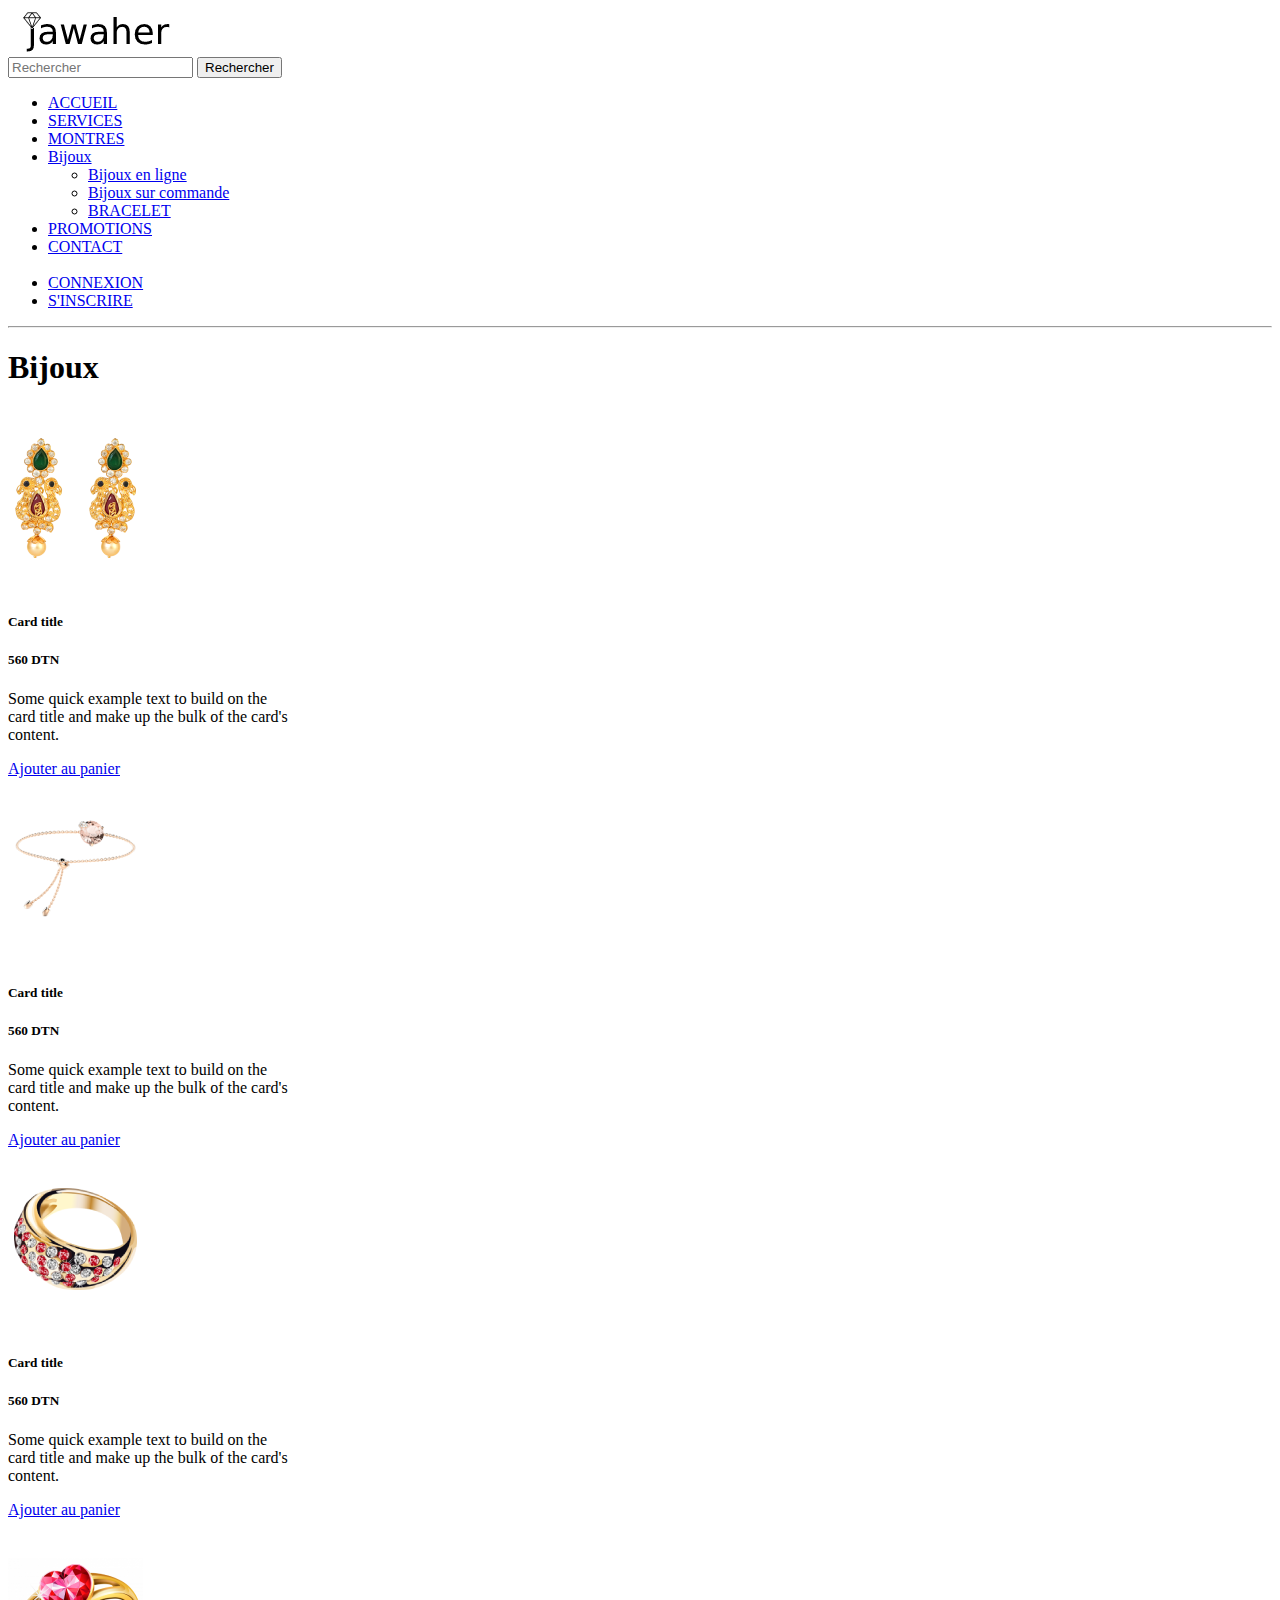
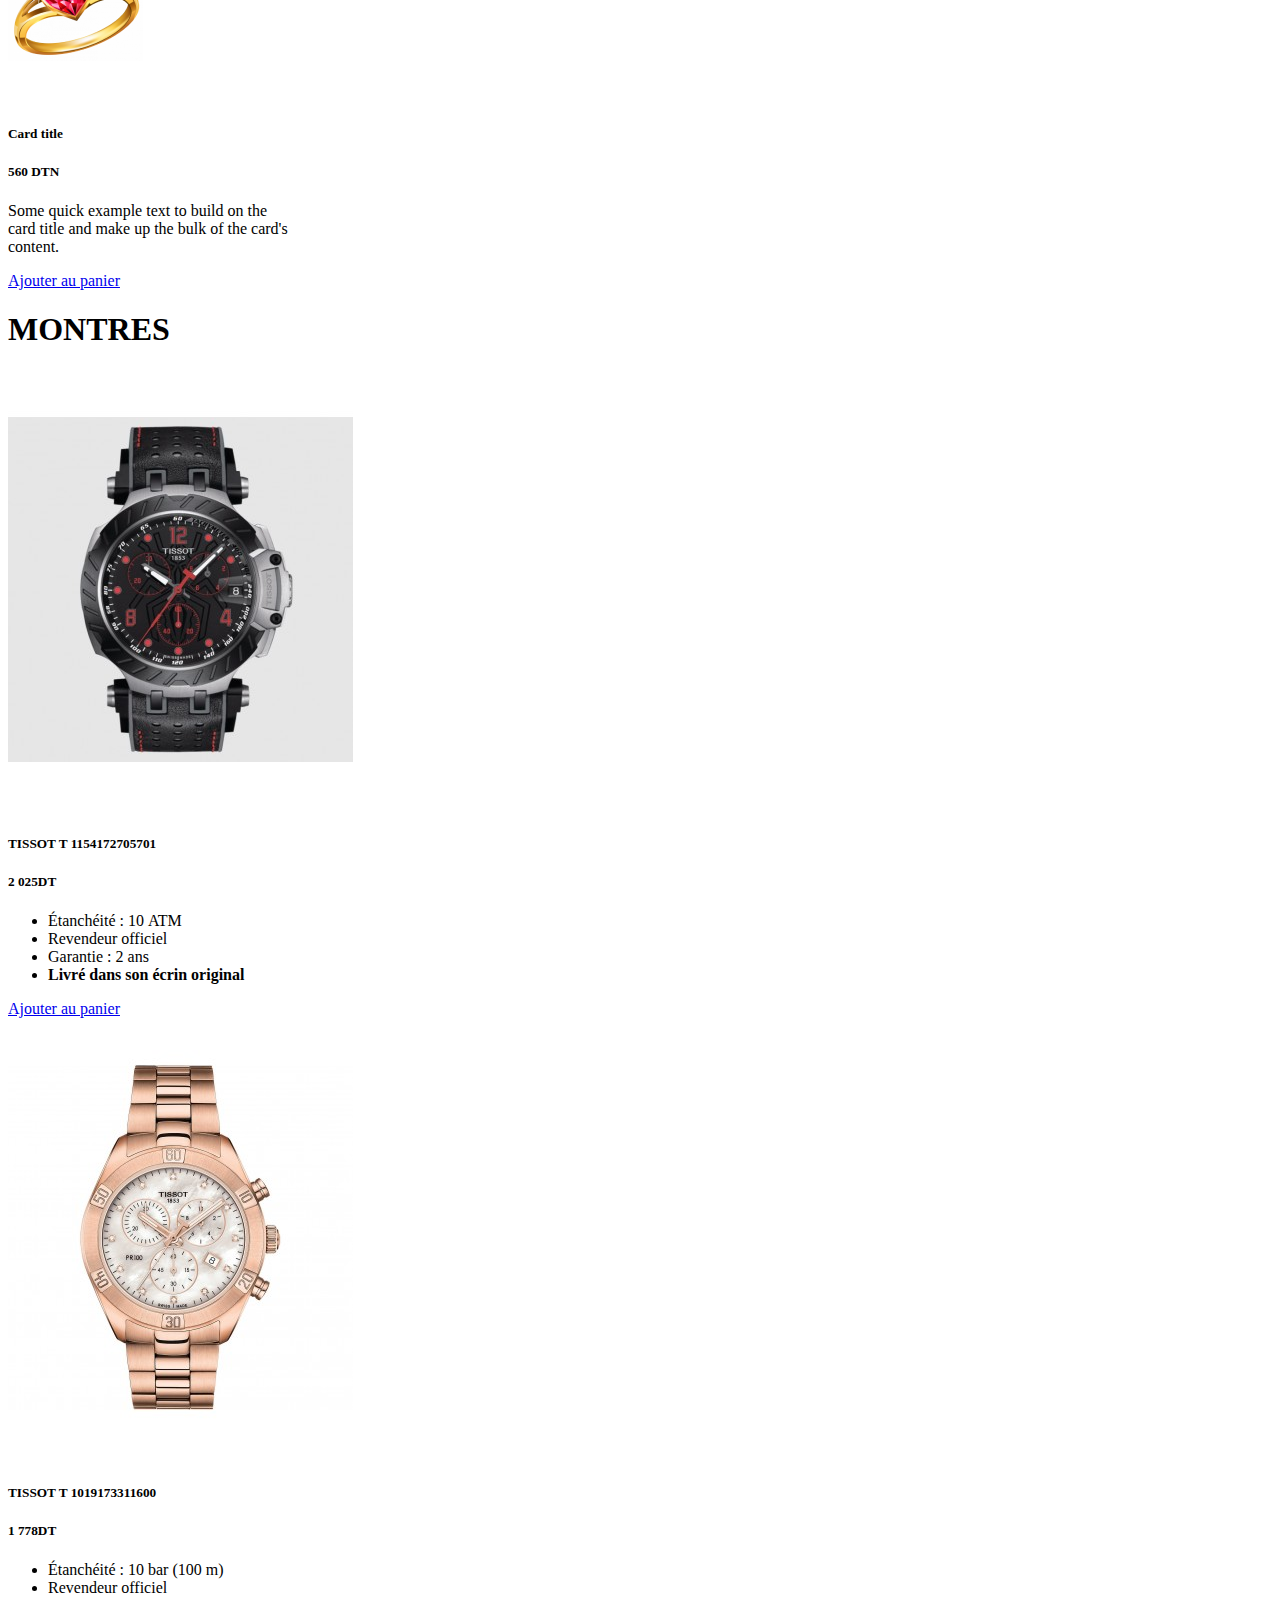
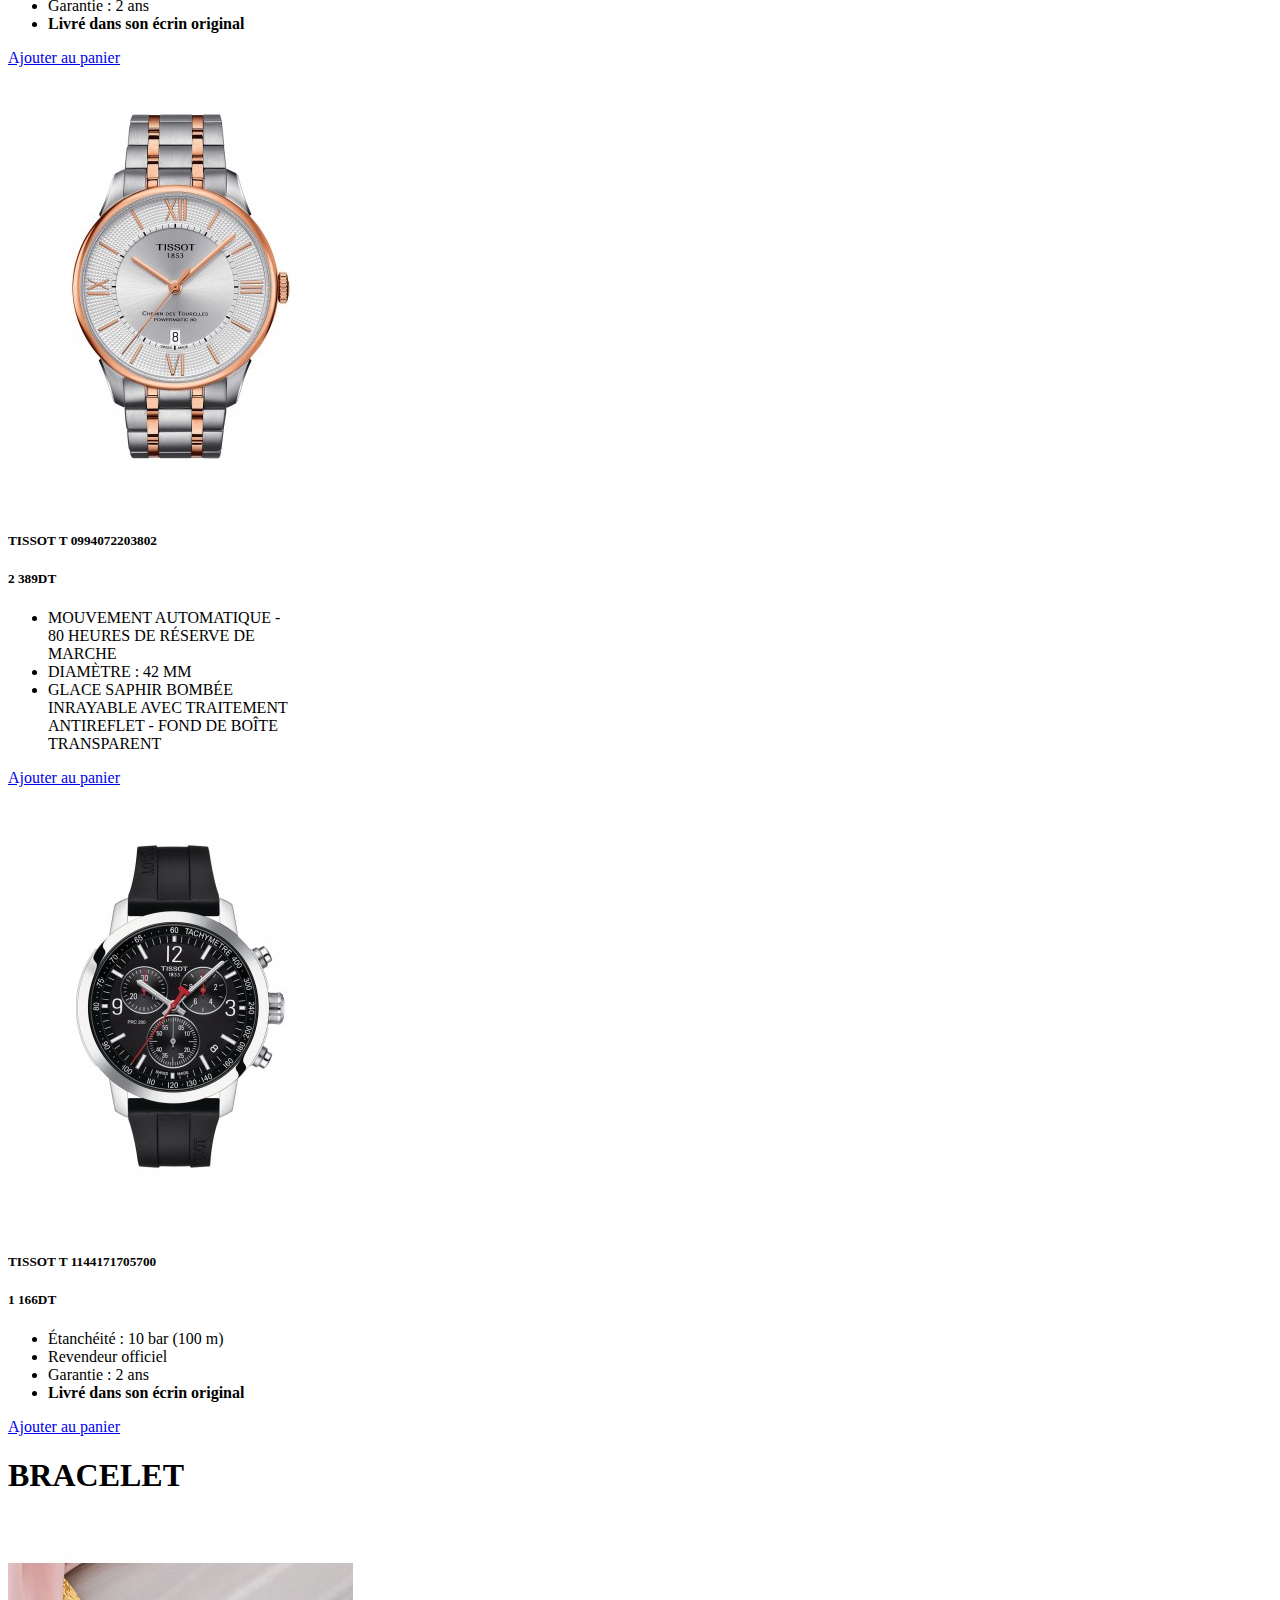
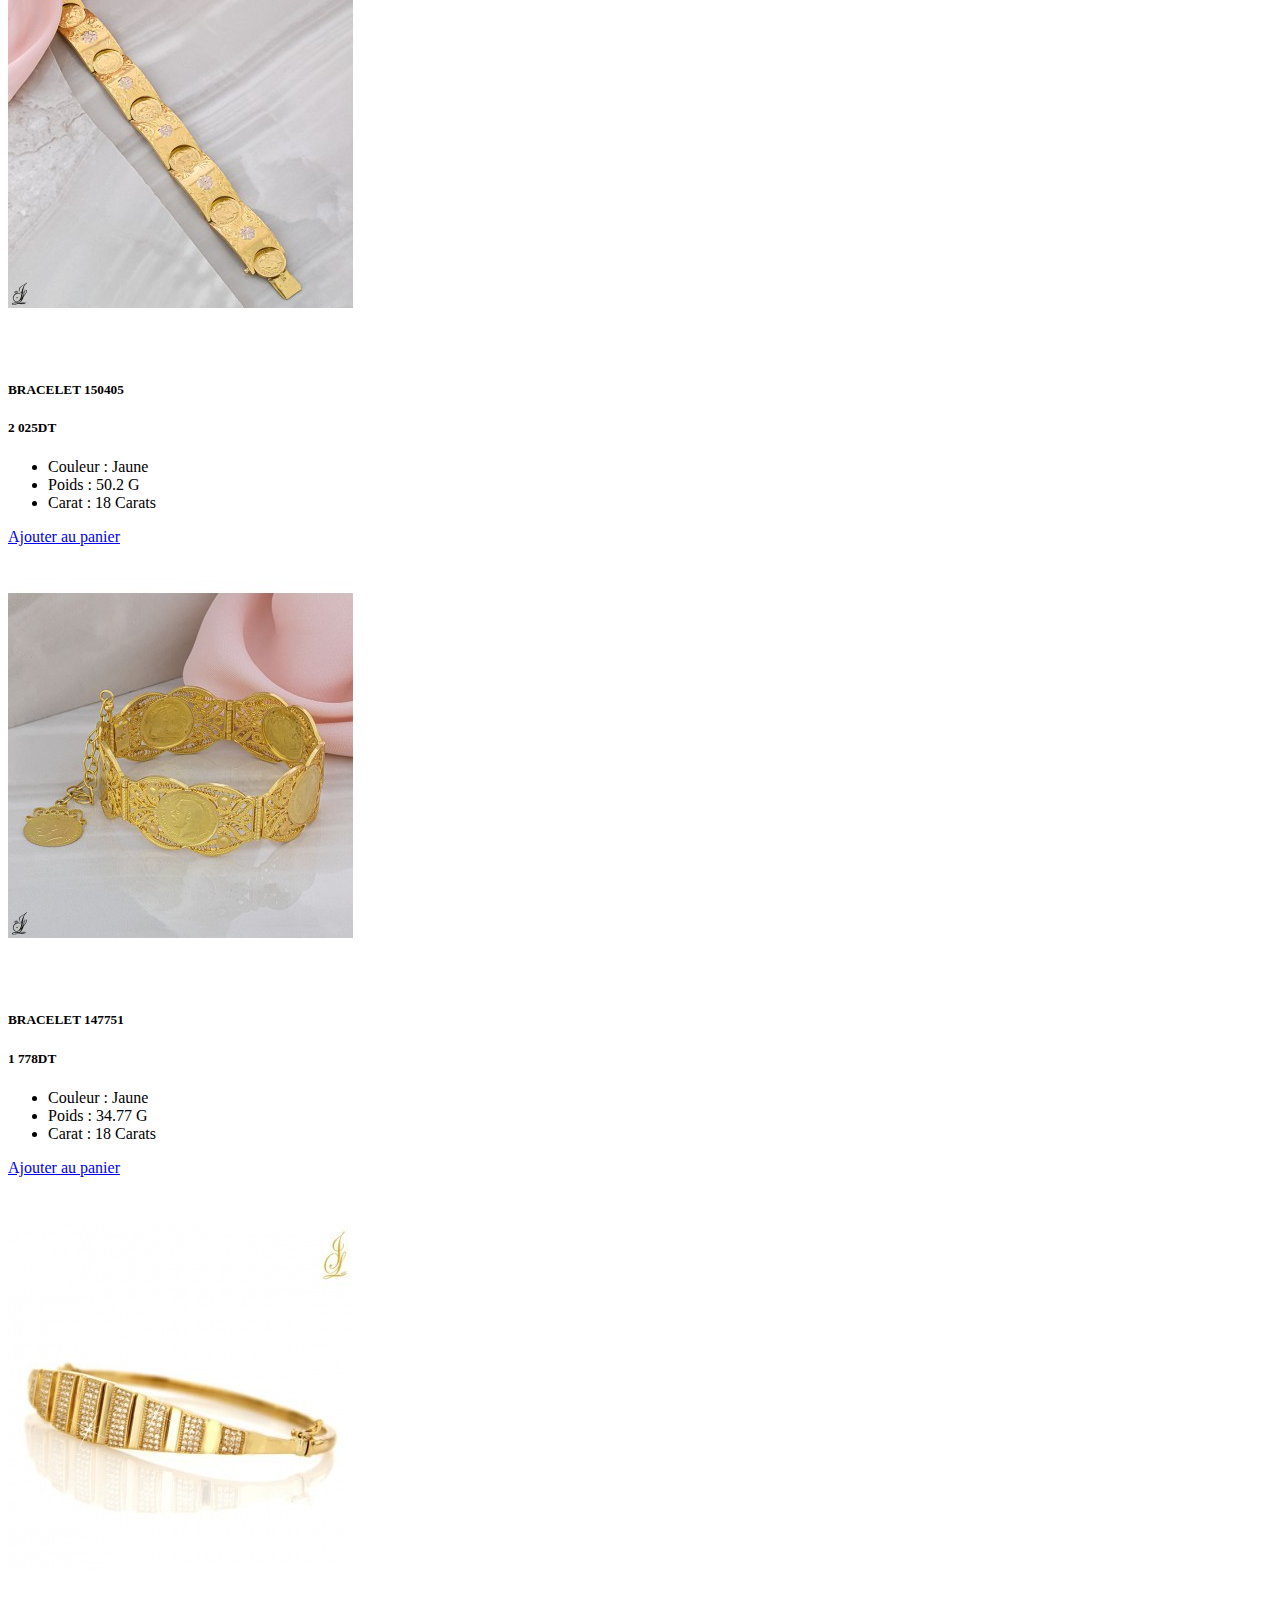
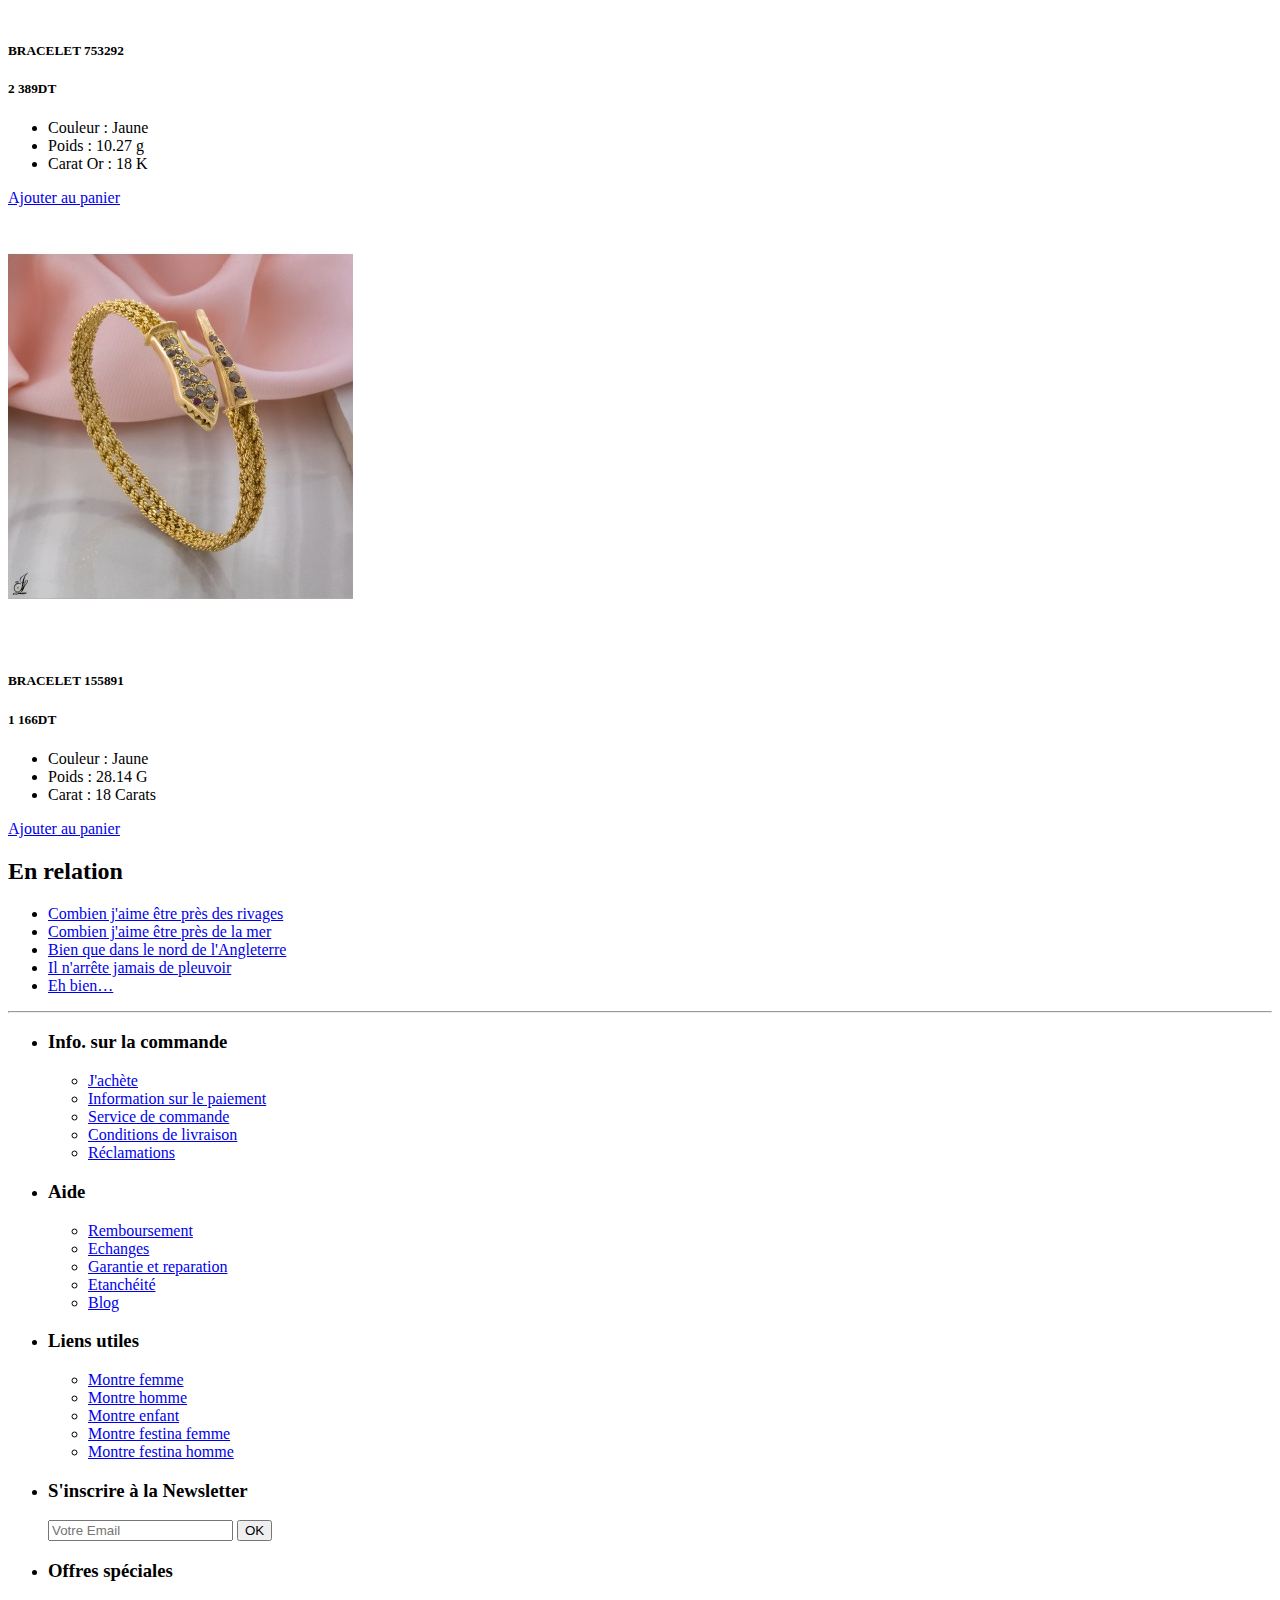
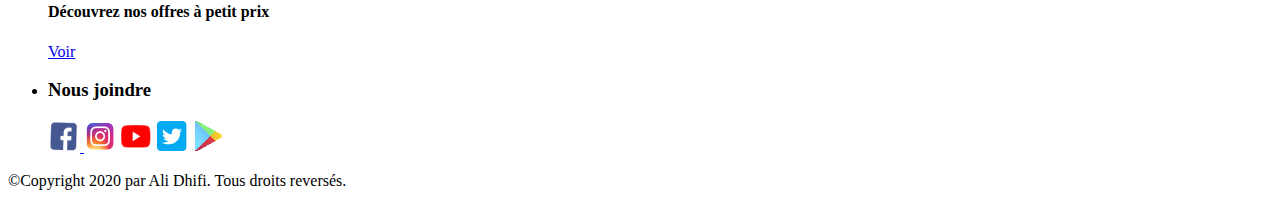
==== HTML/index.html @ b991e51d "first commit" ====
<!DOCTYPE html>
<html>

<head>
    <meta charset="utf-8">

    <title>jawaher - ACCUEIL</title>
    <link href="https://fonts.googleapis.com/css?family=Open+Sans+Condensed:300|Sonsie+One" rel="stylesheet"
        type="text/css">
    <link rel="stylesheet" href="style.css">
    <link href="https://cdn.jsdelivr.net/npm/bootstrap@5.0.2/dist/css/bootstrap.min.css" rel="stylesheet"
        integrity="sha384-EVSTQN3/azprG1Anm3QDgpJLIm9Nao0Yz1ztcQTwFspd3yD65VohhpuuCOmLASjC" crossorigin="anonymous">
    <!-- <script src="https://unpkg.com/htmlincludejs"></script> -->
</head>

<body>
    <!-- Voici notre en‑tête principale utilisée dans toutes les pages
         de notre site web -->
    <header>
        <nav>
            <div class="logo">
                <!-- <h1> jawaher</h1> -->
                <img src="../imgs/logo-jawaher.png" alt="logo jawaher">
            </div>
            <form>
                <input type="search" name="q" placeholder="Rechercher">
                <input type="submit" value="Rechercher">
            </form>
            <div>
                <ul>
                    <li><a href="#">ACCUEIL</a></li>
                    <li><a href="#">SERVICES</a></li>
                    <li><a href="#MONTRES">MONTRES</a></li>
                    <li><a href="#Bijoux">Bijoux</a></li>
                    <ul>
                        <li><a href="#">Bijoux en ligne</a></li>
                        <li><a href="#"> Bijoux sur commande </a></li>
                        <li><a href="#BRACELET">BRACELET</a></li>
                    </ul>
                    <li><a href="#">PROMOTIONS</a></li>
                    <li><a href="#CONTACT">CONTACT</a></li>
                    <br>
                    <li><a href="#">CONNEXION</a></li>
                    <li><a href="#">S'INSCRIRE</a></li>
                </ul>
            </div>

        </nav>
    </header>
    <hr>
    <!-- Ici nous mettons le contenu de la page -->
    <main>

        <!-- Il contient un article -->
        <article>
            <div class="products">
                <h1 id="Bijoux">
                    Bijoux
                </h1>
                <div class="product-card" style="width: 18rem;">
                    <img src="../imgs/products/pngfind.com-indian-gold-jewellery-necklace-2807256.png"
                        class="card-img-top" alt="...">
                    <div class="product-card-body">
                        <h5 class="product-card-title">Card title</h5>
                        <h5 class="product-card-prix">560 DTN</h5>
                        <p class="product-card-text">Some quick example text
                            to build on the card title and make up the
                            bulk of
                            the
                            card's content.</p>
                        <a href="#" class="btn btn-primary">Ajouter au
                            panier</a>
                    </div>
                </div>
                <div class="product-card" style="width: 18rem;">
                    <img src="../imgs/products/PngItem_1179825.png" class="card-img-top" alt="...">
                    <div class="product-card-body">
                        <h5 class="product-card-title">Card title</h5>
                        <h5 class="product-card-prix">560 DTN</h5>
                        <p class="product-card-text">Some quick example text
                            to build on the card title and make up the
                            bulk of
                            the
                            card's content.</p>
                        <a href="#" class="btn btn-primary">Ajouter au
                            panier</a>
                    </div>
                </div>
                <div class="product-card" style="width: 18rem;">
                    <img src="../imgs/products/PngItem_1179868.png" class="card-img-top" alt="...">
                    <div class="product-card-body">
                        <h5 class="product-card-title">Card title</h5>
                        <h5 class="product-card-prix">560 DTN</h5>
                        <p class="product-card-text">Some quick example text
                            to build on the card title and make up the
                            bulk of
                            the
                            card's content.</p>
                        <a href="#" class="btn btn-primary">Ajouter au
                            panier</a>
                    </div>
                </div>
                <div class="product-card" style="width: 18rem;">
                    <img src="../imgs/products/PngItem_2490986.png" class="card-img-top" alt="...">
                    <div class="product-card-body">
                        <h5 class="product-card-title">Card title</h5>
                        <h5 class="product-card-prix">560 DTN</h5>
                        <p class="product-card-text">Some quick example text
                            to build on the card title and make up the
                            bulk of
                            the
                            card's content.</p>
                        <a href="#" class="btn btn-primary">Ajouter au
                            panier</a>
                    </div>
                </div>
                <div id="MONTRES">
                    <h1>
                        MONTRES
                    </h1>
                    <div class="product-card" style="width: 18rem;">
                        <img src="../imgs/products/tissot-t-1154172705701.jpg" class="card-img-top" alt="...">
                        <div class="product-card-body">
                            <h5 class="product-card-title">TISSOT T
                                1154172705701 </h5>
                            <h5 class="product-card-prix">2 025DT</h5>
                            <p class="product-card-text">
                            <ul>
                                <li>Étanchéité : 10&nbsp;ATM</li>
                                <li>Revendeur officiel</li>
                                <li>Garantie : 2 ans</li>
                                <li><span><strong>Livré dans son écrin
                                            original</strong></span></li>
                            </ul>
                            </p>
                            <a href="#" class="btn btn-primary">Ajouter au
                                panier</a>
                        </div>
                    </div>
                    <div class="product-card" style="width: 18rem;">
                        <img src="../imgs/products/tissot-t-1019173311600.jpg" class="card-img-top" alt="...">
                        <div class="product-card-body">
                            <h5 class="product-card-title">TISSOT T
                                1019173311600</h5>
                            <h5 class="product-card-prix">1 778DT</h5>
                            <p class="product-card-text">
                            <ul>
                                <li>Étanchéité :&nbsp;10<span>&nbsp;bar (100
                                        m)</span><strong></strong></li>
                                <li>Revendeur officiel</li>
                                <li>Garantie : 2 ans</li>
                                <li><span><strong>Livré dans son écrin
                                            original</strong></span></li>
                            </ul>
                            </p>
                            <a href="#" class="btn btn-primary">Ajouter au
                                panier</a>
                        </div>
                    </div>
                    <div class="product-card" style="width: 18rem;">
                        <img src="../imgs/products/tissot-t-0994072203802.jpg" class="card-img-top" alt="...">
                        <div class="product-card-body">
                            <h5 class="product-card-title">TISSOT T
                                0994072203802</h5>
                            <h5 class="product-card-prix">2 389DT </h5>
                            <p class="product-card-text">
                            <ul>
                                <li>MOUVEMENT AUTOMATIQUE - 80 HEURES DE
                                    RÉSERVE DE MARCHE</li>
                                <li>DIAMÈTRE : 42 MM</li>
                                <li>GLACE SAPHIR BOMBÉE INRAYABLE AVEC
                                    TRAITEMENT ANTIREFLET - FOND DE BOÎTE
                                    TRANSPARENT</li>
                            </ul>
                            </p>
                            <a href="#" class="btn btn-primary">Ajouter au
                                panier</a>
                        </div>
                    </div>
                    <div class="product-card" style="width: 18rem;">
                        <img src="../imgs/products/tissot-t-1144171705700.jpg" class="card-img-top" alt="...">
                        <div class="product-card-body">
                            <h5 class="product-card-title">TISSOT T
                                1144171705700</h5>
                            <h5 class="product-card-prix">1 166DT</h5>
                            <p class="product-card-text">
                            <ul>
                                <li>Étanchéité :&nbsp;10<span>&nbsp;bar (100
                                        m)</span><strong></strong></li>
                                <li>Revendeur officiel</li>
                                <li>Garantie : 2 ans</li>
                                <li><span><strong>Livré dans son écrin
                                            original</strong></span></li>
                            </ul>
                            </p>
                            <a href="#" class="btn btn-primary">Ajouter au
                                panier</a>
                        </div>
                    </div>
                </div>
                <div id="BRACELET">
                    <h1>
                        BRACELET
                    </h1>
                    <div class="product-card" style="width: 18rem;">
                        <img src="../imgs/products/BRACELET/bracelet-150405.jpg" class="card-img-top" alt="...">
                        <div class="product-card-body">
                            <h5 class="product-card-title">BRACELET 150405</h5>
                            <h5 class="product-card-prix">2 025DT</h5>
                            <p class="product-card-text">
                            <ul>
                                <li>Couleur : Jaune</li>
                                <li>Poids : 50.2 G</li>
                                <li>Carat : 18 Carats</li>
                            </ul>
                            </p>
                            <a href="#" class="btn btn-primary">Ajouter au
                                panier</a>
                        </div>
                    </div>
                    <div class="product-card" style="width: 18rem;">
                        <img src="../imgs/products/BRACELET/bracelet-147751.jpg" class="card-img-top" alt="...">
                        <div class="product-card-body">
                            <h5 class="product-card-title">BRACELET 147751</h5>
                            <h5 class="product-card-prix">1 778DT</h5>
                            <p class="product-card-text">
                            <ul>
                                <li>Couleur : Jaune</li>
                                <li>Poids : 34.77 G</li>
                                <li>Carat : 18 Carats</li>
                            </ul>
                            </p>
                            <a href="#" class="btn btn-primary">Ajouter au
                                panier</a>
                        </div>
                    </div>
                    <div class="product-card" style="width: 18rem;">
                        <img src="../imgs/products/BRACELET/bijoux-femme-bracelet-or.jpg" class="card-img-top"
                            alt="...">
                        <div class="product-card-body">
                            <h5 class="product-card-title">BRACELET 753292</h5>
                            <h5 class="product-card-prix">2 389DT </h5>
                            <p class="product-card-text">
                            <ul>
                                <li>Couleur : Jaune</li>
                                <li>Poids : 10.27 g</li>
                                <li>Carat Or : 18 K</li>
                            </ul>
                            </p>
                            <a href="#" class="btn btn-primary">Ajouter au
                                panier</a>
                        </div>
                    </div>
                    <div class="product-card" style="width: 18rem;">
                        <img src="../imgs/products/BRACELET/bracelet-155891.jpg" class="card-img-top" alt="...">
                        <div class="product-card-body">
                            <h5 class="product-card-title">BRACELET 155891</h5>
                            <h5 class="product-card-prix">1 166DT</h5>
                            <p class="product-card-text">
                            <ul>
                            <li>Couleur : Jaune</li>
                               <li> Poids : 28.14 G</li>
                                <li>Carat : 18 Carats</li>
                            </ul>

                            </p>
                            <a href="#" class="btn btn-primary">Ajouter au
                                panier</a>
                        </div>
                    </div>
                </div>
            </div>
        </article>
        <!-- Le contenu « à côté » peut aussi être intégré dans le contenu
           principal -->
        <aside>
            <h2>En relation</h2>
            <ul>
                <li><a href="#">Combien j'aime être près des rivages</a></li>
                <li><a href="#">Combien j'aime être près de la mer</a></li>
                <li><a href="#">Bien que dans le nord de l'Angleterre</a></li>
                <li><a href="#">Il n'arrête jamais de pleuvoir</a></li>
                <li><a href="#">Eh bien…</a></li>
            </ul>
        </aside>

    </main>

    <!-- Et voici notre pied de page utilisé sur toutes les pages du site -->
    <hr>
    <footer>
        <ul>
            <li>
                <h3>Info. sur la commande</h3>
            </li>
            <ul>
                <li>
                    <a href="#"> J'achète</a>
                </li>
                <li>
                    <a href="#"> Information sur le paiement</a>
                </li>
                <li>
                    <a href="#">Service de commande</a>
                </li>
                <li>
                    <a href="#">Conditions de livraison</a>
                </li>
                <li>
                    <a href="#"> Réclamations</a>
                </li>
            </ul>
            <li>
                <h3>Aide</h3>
                <ul>
                    <li>
                        <a href="#"> Remboursement</a>
                    </li>
                    <li>
                        <a href="#">Echanges</a>
                    </li>
                    <li>
                        <a href="#">Garantie et reparation</a>
                    </li>
                    <li>
                        <a href="#"> Etanchéité</a>
                    </li>
                    <li>
                        <a href="#"> Blog</a>
                    </li>
                </ul>
            </li>
            <li>
                <h3>Liens utiles</h3>
            </li>
            <ul>
                <li>
                    <a href="#"> Montre femme</a>
                </li>
                <li>
                    <a href="#">Montre homme</a>
                </li>
                <li>
                    <a href="#">Montre enfant</a>
                </li>
                <li>
                    <a href="#">Montre festina femme</a>
                </li>
                <li>
                    <a href="#">Montre festina homme</a>
                </li>
            </ul>
        </ul>

        <div id="CONTACT">
            <ul>
                <li>
                    <h3> S'inscrire à la <span> Newsletter </span></h3>
                    <form>
                        <p><span></span>
                            <input placeholder="Votre Email" name="email_newsletter" type="text" value=""
                                autocomplete="off">
                            <input value="OK" type="submit">
                        </p>
                    </form>
                </li>
                <li>
                    <h3>Offres spéciales </h3>
                    <h4> Découvrez nos offres à petit prix </h4>
                    <p> <a href="#"> Voir </a> </p>
                </li>
                <li>
                    <h3>Nous joindre </h3>

                    <span> <a href="#" target="_blank"> <img src="../imgs/facebook.png" width="32" height="32"
                                alt="Facebook"> </a> </span>
                    <span><a href="#" target="_blank"><img src="../imgs/instagram.png" width="32" height="32"
                                alt="instagram"></a></span>
                    <span><a href="#" target="_blank"><img src="../imgs/youtube.png" width="32" height="32"
                                alt="Youtube"></a></span>
                    <span><a href="#" target="_blank"><img src="../imgs/twitter.png" width="32" height="32"
                                alt="Twiter"></a></span>
                    <span><a href="#" target="_blank"><img src="../imgs/android.png" width="32" height="32"
                                alt="Google-store"></a></span>
                </li>

            </ul>

        </div>

        <p>©Copyright 2020 par Ali Dhifi. Tous droits reversés.</p>
    </footer>
</body>

</html>
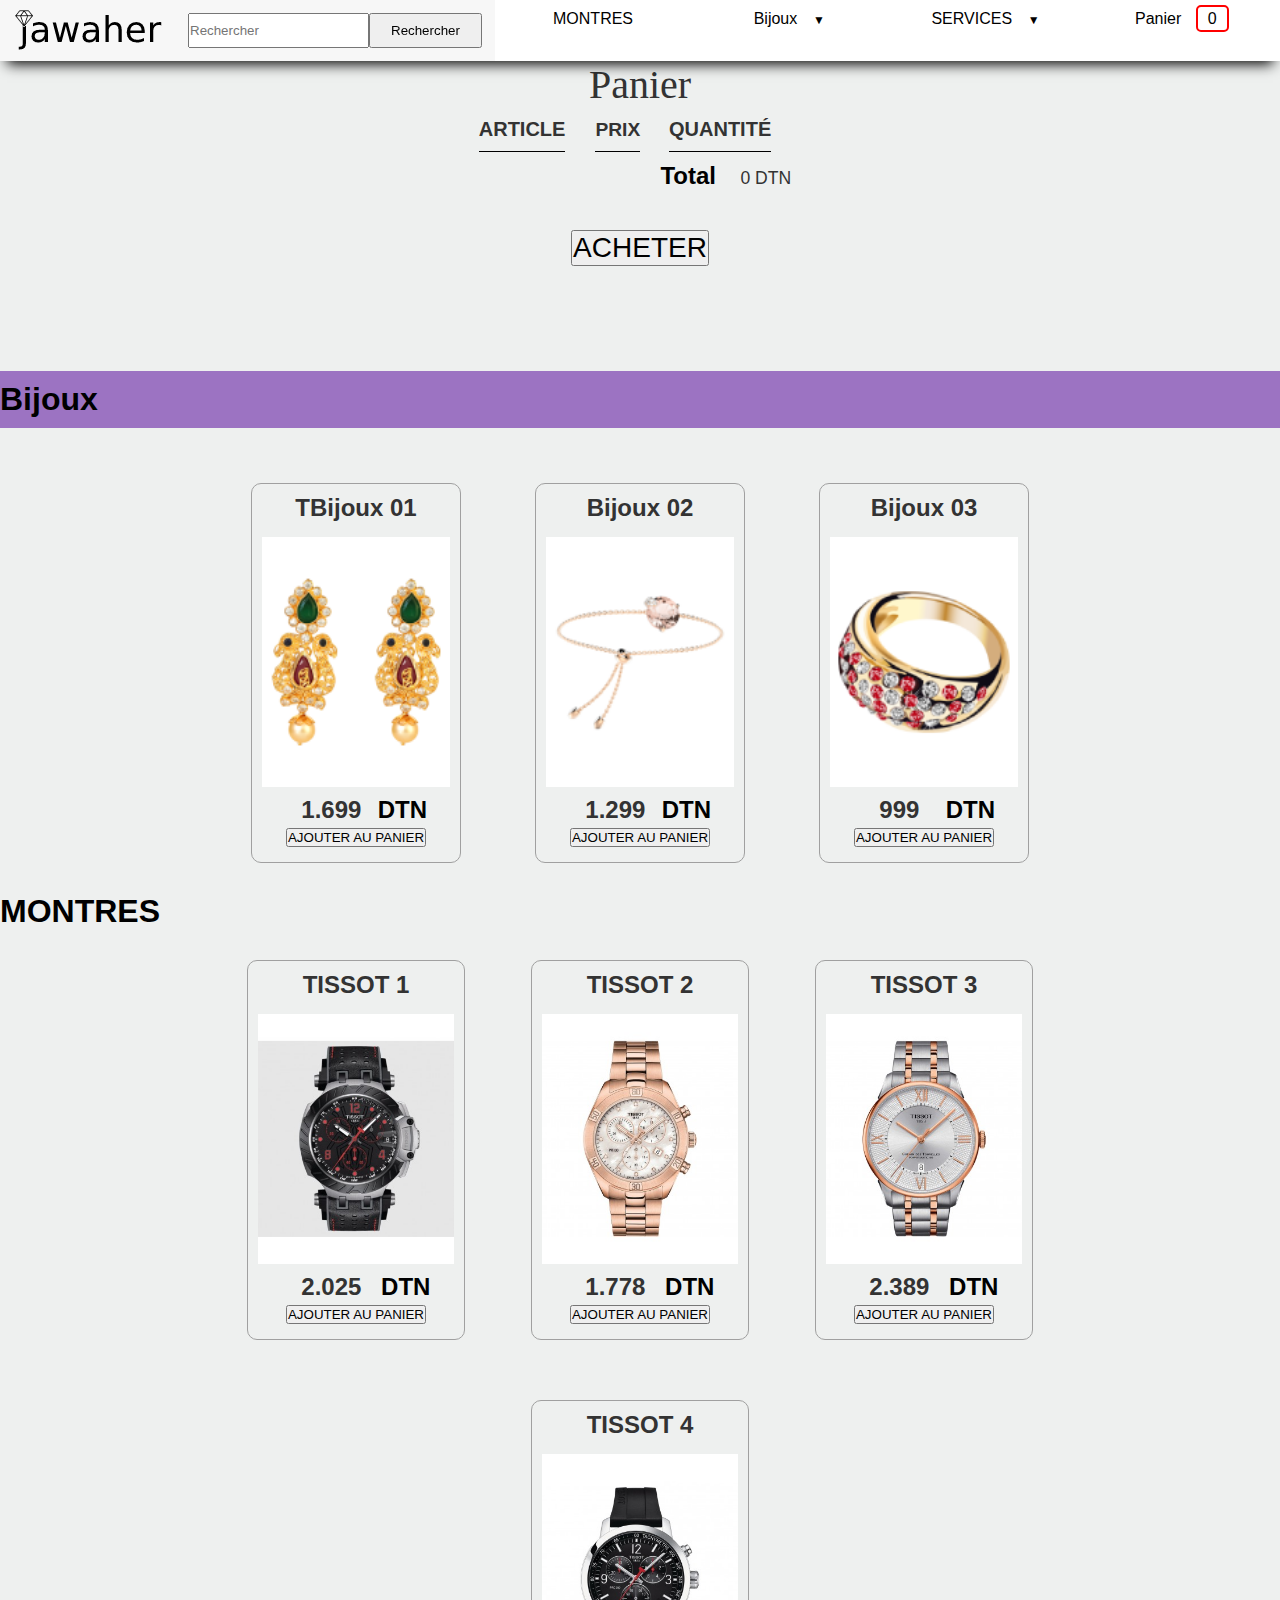
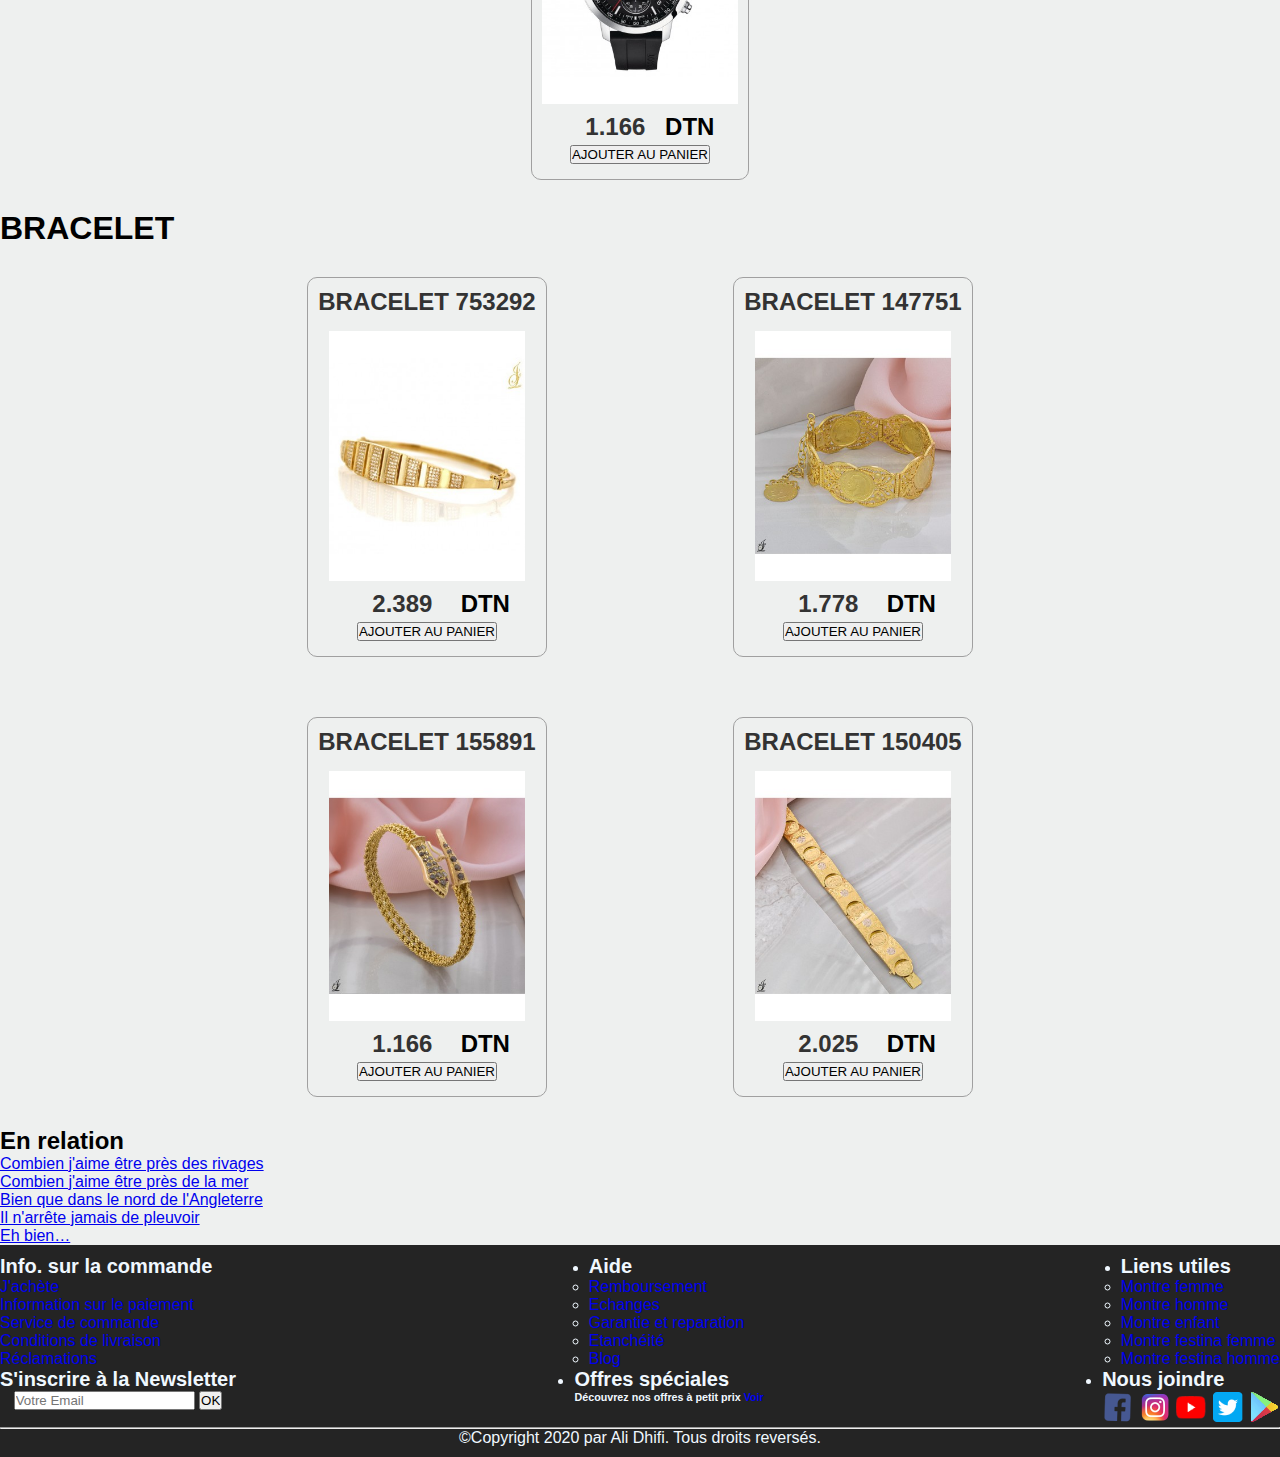
==== commit fe033af8: "panier" ====
--- a/HTML/index.html
+++ b/HTML/index.html
@@ -11,266 +11,259 @@
     <link href="https://cdn.jsdelivr.net/npm/bootstrap@5.0.2/dist/css/bootstrap.min.css" rel="stylesheet"
         integrity="sha384-EVSTQN3/azprG1Anm3QDgpJLIm9Nao0Yz1ztcQTwFspd3yD65VohhpuuCOmLASjC" crossorigin="anonymous">
     <!-- <script src="https://unpkg.com/htmlincludejs"></script> -->
+    <link rel="stylesheet" href="/css/index.css">
+    <script src="store.js" async></script>
 </head>
 
 <body>
+
     <!-- Voici notre en‑tête principale utilisée dans toutes les pages
          de notre site web -->
     <header>
+        <!-- <ul class="navigation">
+        <li><a href="#"><h1>Music History</h1></a></li>
+        <li><a href="#">View Music</li>
+        <li>| <a href="#">Add Music</a></li>
+        <li>| <a href="#">Profile</a></li>
+      </ul> -->
+        <!-- <nav>
+        <ul>
+            <li><a href="#">Page 1</a></li>
+            <li><a href="#">Page 2</a></li>
+            <li><a href="#">Page 3 is longer</a></li>
+            <li class="push-right"><a href="#">Page 4</a></li>
+        </ul>
+    </nav> -->
+        <div class="logo">
+            <a href="index.html">
+                <img src="../imgs/logo-jawaher.png" alt="logo jawaher">
+            </a>
+        </div>
+        <form>
+            <input type="search" name="q" placeholder="Rechercher">
+            <input type="submit" value="Rechercher">
+        </form>
         <nav>
-            <div class="logo">
-                <!-- <h1> jawaher</h1> -->
-                <img src="../imgs/logo-jawaher.png" alt="logo jawaher">
-            </div>
-            <form>
-                <input type="search" name="q" placeholder="Rechercher">
-                <input type="submit" value="Rechercher">
-            </form>
-            <div>
-                <ul>
-                    <li><a href="#">ACCUEIL</a></li>
-                    <li><a href="#">SERVICES</a></li>
-                    <li><a href="#MONTRES">MONTRES</a></li>
-                    <li><a href="#Bijoux">Bijoux</a></li>
-                    <ul>
+            <ul>
+                <li><a href="#MONTRES">MONTRES</a></li>
+                <li class="deroulant"><a href="#">Bijoux &ensp;</a>
+                    <ul class="sous">
                         <li><a href="#">Bijoux en ligne</a></li>
                         <li><a href="#"> Bijoux sur commande </a></li>
                         <li><a href="#BRACELET">BRACELET</a></li>
                     </ul>
-                    <li><a href="#">PROMOTIONS</a></li>
-                    <li><a href="#CONTACT">CONTACT</a></li>
-                    <br>
-                    <li><a href="#">CONNEXION</a></li>
-                    <li><a href="#">S'INSCRIRE</a></li>
-                </ul>
+                </li>
+                <li class="deroulant"><a href="#">SERVICES &ensp;</a>
+                    <ul class="sous">
+                        <li><a href="#">Expertises</a></li>
+                        <li><a href="#">FABRICATION DES BIJOUX</a></li>
+                        <li><a href="#">ENTRETIEN DE VOS BIJOUX</a></li>
+                        <li><a href="#">Achat et Vente d'or</a></li>
+                        <li><a href="#">Sertissage</a></li>
+                    </ul>
+                </li>
+                <li><a href="panier.html">Panier <span id="panier">0</span></a></li>
+            </ul>
+        </nav>
+
+
+    </header>
+
+    <!-- <section class="container content-section">
+        <h2 class="section-header">MERCH</h2>
+        <div class="shop-items">
+            <div class="shop-item">
+                <span class="shop-item-title">T-Shirt</span>
+                <img class="shop-item-image" src="Images/Shirt.png">
+                <div class="shop-item-details">
+                    <span class="shop-item-price">19.99</span> DTN
+                    <button class="btn btn-primary shop-item-button" type="button">AJOUTER AU PANIER</button>
+                </div>
             </div>
-
-        </nav>
-    </header>
-    <hr>
+            <div class="shop-item">
+                <span class="shop-item-title">Coffee Cup</span>
+                <img class="shop-item-image" src="Images/Cofee.png">
+                <div class="shop-item-details">
+                    <span class="shop-item-price">6.99</span> DTN
+                    <button class="btn btn-primary shop-item-button" type="button">AJOUTER AU PANIER</button>
+                </div>
+            </div>
+        </div>
+    </section> -->
+
+    <section class="container content-section">
+        <h2 class="section-header">Panier</h2>
+        <div class="cart-row">
+            <span class="cart-item cart-header cart-column">ARTICLE</span>
+            <span class="cart-price cart-header cart-column">PRIX</span>
+            <span class="cart-quantity cart-header cart-column">QUANTITÉ</span>
+        </div>
+        <div class="cart-items">
+        </div>
+        <div class="cart-total">
+            <strong class="cart-total-title">Total</strong>
+            <span class="cart-total-price">0 DTN</span>
+        </div>
+        <button class="btn btn-primary btn-purchase" type="button">ACHETER</button>
+    </section>
+
     <!-- Ici nous mettons le contenu de la page -->
     <main>
 
         <!-- Il contient un article -->
         <article>
-            <div class="products">
+            <div class="products ">
+                
                 <h1 id="Bijoux">
                     Bijoux
                 </h1>
-                <div class="product-card" style="width: 18rem;">
-                    <img src="../imgs/products/pngfind.com-indian-gold-jewellery-necklace-2807256.png"
-                        class="card-img-top" alt="...">
-                    <div class="product-card-body">
-                        <h5 class="product-card-title">Card title</h5>
-                        <h5 class="product-card-prix">560 DTN</h5>
-                        <p class="product-card-text">Some quick example text
-                            to build on the card title and make up the
-                            bulk of
-                            the
-                            card's content.</p>
-                        <a href="#" class="btn btn-primary">Ajouter au
-                            panier</a>
+                <section class="container content-section">
+                    <!-- <h2 class="section-header" id="Bijoux">Bijoux</h2> -->
+                    <div class="shop-items">
+                        <div class="shop-item">
+                            <span class="shop-item-title">TBijoux 01</span>
+                            <img class="shop-item-image" src="../imgs/products/pngfind.com-indian-gold-jewellery-necklace-2807256.png">
+                            <div class="shop-item-details">
+                                <div class="price">
+                                    <span class="shop-item-price">1.699</span> DTN
+                                </div>
+                                
+                                <button class="btn btn-primary shop-item-button" type="button">AJOUTER AU PANIER</button>
+                            </div>
+                        </div>
+                        <div class="shop-item">
+                            <span class="shop-item-title">Bijoux 02</span>
+                            <img class="shop-item-image" src="../imgs/products/PngItem_1179825.png">
+                            <div class="shop-item-details">
+                                <div class="price">
+                                    <span class="shop-item-price">1.299</span> DTN
+                                </div>
+                                
+                                <button class="btn btn-primary shop-item-button" type="button">AJOUTER AU PANIER</button>
+                            </div>
+                        </div>
+                        <div class="shop-item">
+                            <span class="shop-item-title">Bijoux 03</span>
+                            <img class="shop-item-image" src="../imgs/products/PngItem_1179868.png">
+                            <div class="shop-item-details">
+                                <div class="price">
+                                    <span class="shop-item-price">999</span> DTN
+                                </div> 
+                                
+                                <button class="btn btn-primary shop-item-button" type="button">AJOUTER AU PANIER</button>
+                            </div>
+                        </div>
                     </div>
+                </section>                                        
+                   
                 </div>
-                <div class="product-card" style="width: 18rem;">
-                    <img src="../imgs/products/PngItem_1179825.png" class="card-img-top" alt="...">
-                    <div class="product-card-body">
-                        <h5 class="product-card-title">Card title</h5>
-                        <h5 class="product-card-prix">560 DTN</h5>
-                        <p class="product-card-text">Some quick example text
-                            to build on the card title and make up the
-                            bulk of
-                            the
-                            card's content.</p>
-                        <a href="#" class="btn btn-primary">Ajouter au
-                            panier</a>
+                <h1 id="MONTRES">
+                    MONTRES
+                </h1>
+                <section class="container content-section">
+                    <!-- <h2 class="section-header" >Bijoux</h2> -->
+                    <div class="shop-items">
+                        <div class="shop-item">
+                            <span class="shop-item-title">TISSOT 1</span>
+                            <img class="shop-item-image" src="../imgs/products/tissot-t-1154172705701.jpg">
+                            <div class="shop-item-details">
+                               
+                                <div class="price">
+                                    <span class="shop-item-price">2.025 </span> DTN 
+                                </div>                              
+                                <button class="btn btn-primary shop-item-button" type="button">AJOUTER AU PANIER</button>
+                            </div>
+                        </div>
+                        <div class="shop-item">
+                            <span class="shop-item-title">TISSOT 2</span>
+                            <img class="shop-item-image" src="../imgs/products/tissot-t-1019173311600.jpg">
+                            <div class="shop-item-details">
+                                <div class="price">
+                                    <span class="shop-item-price">1.778</span> DTN
+                                </div>
+                                <button class="btn btn-primary shop-item-button" type="button">AJOUTER AU PANIER</button>
+                            </div>
+                        </div>
+                        <div class="shop-item">
+                            <span class="shop-item-title">TISSOT 3</span>
+                            <img class="shop-item-image" src="../imgs/products/tissot-t-0994072203802.jpg">
+                            <div class="shop-item-details">
+                                <div class="price">
+                                    <span class="shop-item-price">2.389</span> DTN
+                                </div>
+                                <button class="btn btn-primary shop-item-button" type="button">AJOUTER AU PANIER</button>
+                            </div>
+                        </div>
+                        <div class="shop-item">
+                            <span class="shop-item-title">TISSOT 4</span>
+                            <img class="shop-item-image" src="../imgs/products/tissot-t-1144171705700.jpg">
+                            <div class="shop-item-details">
+                                <div class="price">
+                                    <span class="shop-item-price">1.166</span> DTN
+                                </div>
+                                <button class="btn btn-primary shop-item-button" type="button">AJOUTER AU PANIER</button>
+                            </div>
+                        </div>
                     </div>
+                </section>
+                <div class="product productsMONTRES">
+
+                
                 </div>
-                <div class="product-card" style="width: 18rem;">
-                    <img src="../imgs/products/PngItem_1179868.png" class="card-img-top" alt="...">
-                    <div class="product-card-body">
-                        <h5 class="product-card-title">Card title</h5>
-                        <h5 class="product-card-prix">560 DTN</h5>
-                        <p class="product-card-text">Some quick example text
-                            to build on the card title and make up the
-                            bulk of
-                            the
-                            card's content.</p>
-                        <a href="#" class="btn btn-primary">Ajouter au
-                            panier</a>
+                <h1 id="BRACELET">
+                    BRACELET
+                </h1>
+                <section class="container content-section">
+                    <!-- <h2 class="section-header" >Bijoux</h2> -->
+                    <div class="shop-items">
+                        <div class="shop-item">
+                            <span class="shop-item-title">BRACELET 753292</span>
+                            <img class="shop-item-image" src="../imgs/products/BRACELET/bijoux-femme-bracelet-or.jpg">
+                            <div class="shop-item-details">
+                               
+                                <div class="price">
+                                    <span class="shop-item-price">2.389 </span> DTN 
+                                </div>                              
+                                <button class="btn btn-primary shop-item-button" type="button">AJOUTER AU PANIER</button>
+                            </div>
+                        </div>
+                        <div class="shop-item">
+                            <span class="shop-item-title">BRACELET 147751</span>
+                            <img class="shop-item-image" src="../imgs/products/BRACELET/bracelet-147751.jpg">
+                            <div class="shop-item-details">
+                                <div class="price">
+                                    <span class="shop-item-price">1.778</span> DTN
+                                </div>
+                                <button class="btn btn-primary shop-item-button" type="button">AJOUTER AU PANIER</button>
+                            </div>
+                        </div>
+                        <div class="shop-item">
+                            <span class="shop-item-title">BRACELET 155891</span>
+                            <img class="shop-item-image" src="../imgs/products/BRACELET/bracelet-155891.jpg">
+                            <div class="shop-item-details">
+                                <div class="price">
+                                    <span class="shop-item-price">1.166</span> DTN
+                                </div>
+                                <button class="btn btn-primary shop-item-button" type="button">AJOUTER AU PANIER</button>
+                            </div>
+                        </div>
+                        <div class="shop-item">
+                            <span class="shop-item-title">BRACELET 150405</span>
+                            <img class="shop-item-image" src="../imgs/products/BRACELET/bracelet-150405.jpg">
+                            <div class="shop-item-details">
+                                <div class="price">
+                                    <span class="shop-item-price">2.025</span> DTN
+                                </div>
+                                <button class="btn btn-primary shop-item-button" type="button">AJOUTER AU PANIER</button>
+                            </div>
+                        </div>
                     </div>
-                </div>
-                <div class="product-card" style="width: 18rem;">
-                    <img src="../imgs/products/PngItem_2490986.png" class="card-img-top" alt="...">
-                    <div class="product-card-body">
-                        <h5 class="product-card-title">Card title</h5>
-                        <h5 class="product-card-prix">560 DTN</h5>
-                        <p class="product-card-text">Some quick example text
-                            to build on the card title and make up the
-                            bulk of
-                            the
-                            card's content.</p>
-                        <a href="#" class="btn btn-primary">Ajouter au
-                            panier</a>
-                    </div>
-                </div>
-                <div id="MONTRES">
-                    <h1>
-                        MONTRES
-                    </h1>
-                    <div class="product-card" style="width: 18rem;">
-                        <img src="../imgs/products/tissot-t-1154172705701.jpg" class="card-img-top" alt="...">
-                        <div class="product-card-body">
-                            <h5 class="product-card-title">TISSOT T
-                                1154172705701 </h5>
-                            <h5 class="product-card-prix">2 025DT</h5>
-                            <p class="product-card-text">
-                            <ul>
-                                <li>Étanchéité : 10&nbsp;ATM</li>
-                                <li>Revendeur officiel</li>
-                                <li>Garantie : 2 ans</li>
-                                <li><span><strong>Livré dans son écrin
-                                            original</strong></span></li>
-                            </ul>
-                            </p>
-                            <a href="#" class="btn btn-primary">Ajouter au
-                                panier</a>
-                        </div>
-                    </div>
-                    <div class="product-card" style="width: 18rem;">
-                        <img src="../imgs/products/tissot-t-1019173311600.jpg" class="card-img-top" alt="...">
-                        <div class="product-card-body">
-                            <h5 class="product-card-title">TISSOT T
-                                1019173311600</h5>
-                            <h5 class="product-card-prix">1 778DT</h5>
-                            <p class="product-card-text">
-                            <ul>
-                                <li>Étanchéité :&nbsp;10<span>&nbsp;bar (100
-                                        m)</span><strong></strong></li>
-                                <li>Revendeur officiel</li>
-                                <li>Garantie : 2 ans</li>
-                                <li><span><strong>Livré dans son écrin
-                                            original</strong></span></li>
-                            </ul>
-                            </p>
-                            <a href="#" class="btn btn-primary">Ajouter au
-                                panier</a>
-                        </div>
-                    </div>
-                    <div class="product-card" style="width: 18rem;">
-                        <img src="../imgs/products/tissot-t-0994072203802.jpg" class="card-img-top" alt="...">
-                        <div class="product-card-body">
-                            <h5 class="product-card-title">TISSOT T
-                                0994072203802</h5>
-                            <h5 class="product-card-prix">2 389DT </h5>
-                            <p class="product-card-text">
-                            <ul>
-                                <li>MOUVEMENT AUTOMATIQUE - 80 HEURES DE
-                                    RÉSERVE DE MARCHE</li>
-                                <li>DIAMÈTRE : 42 MM</li>
-                                <li>GLACE SAPHIR BOMBÉE INRAYABLE AVEC
-                                    TRAITEMENT ANTIREFLET - FOND DE BOÎTE
-                                    TRANSPARENT</li>
-                            </ul>
-                            </p>
-                            <a href="#" class="btn btn-primary">Ajouter au
-                                panier</a>
-                        </div>
-                    </div>
-                    <div class="product-card" style="width: 18rem;">
-                        <img src="../imgs/products/tissot-t-1144171705700.jpg" class="card-img-top" alt="...">
-                        <div class="product-card-body">
-                            <h5 class="product-card-title">TISSOT T
-                                1144171705700</h5>
-                            <h5 class="product-card-prix">1 166DT</h5>
-                            <p class="product-card-text">
-                            <ul>
-                                <li>Étanchéité :&nbsp;10<span>&nbsp;bar (100
-                                        m)</span><strong></strong></li>
-                                <li>Revendeur officiel</li>
-                                <li>Garantie : 2 ans</li>
-                                <li><span><strong>Livré dans son écrin
-                                            original</strong></span></li>
-                            </ul>
-                            </p>
-                            <a href="#" class="btn btn-primary">Ajouter au
-                                panier</a>
-                        </div>
-                    </div>
-                </div>
-                <div id="BRACELET">
-                    <h1>
-                        BRACELET
-                    </h1>
-                    <div class="product-card" style="width: 18rem;">
-                        <img src="../imgs/products/BRACELET/bracelet-150405.jpg" class="card-img-top" alt="...">
-                        <div class="product-card-body">
-                            <h5 class="product-card-title">BRACELET 150405</h5>
-                            <h5 class="product-card-prix">2 025DT</h5>
-                            <p class="product-card-text">
-                            <ul>
-                                <li>Couleur : Jaune</li>
-                                <li>Poids : 50.2 G</li>
-                                <li>Carat : 18 Carats</li>
-                            </ul>
-                            </p>
-                            <a href="#" class="btn btn-primary">Ajouter au
-                                panier</a>
-                        </div>
-                    </div>
-                    <div class="product-card" style="width: 18rem;">
-                        <img src="../imgs/products/BRACELET/bracelet-147751.jpg" class="card-img-top" alt="...">
-                        <div class="product-card-body">
-                            <h5 class="product-card-title">BRACELET 147751</h5>
-                            <h5 class="product-card-prix">1 778DT</h5>
-                            <p class="product-card-text">
-                            <ul>
-                                <li>Couleur : Jaune</li>
-                                <li>Poids : 34.77 G</li>
-                                <li>Carat : 18 Carats</li>
-                            </ul>
-                            </p>
-                            <a href="#" class="btn btn-primary">Ajouter au
-                                panier</a>
-                        </div>
-                    </div>
-                    <div class="product-card" style="width: 18rem;">
-                        <img src="../imgs/products/BRACELET/bijoux-femme-bracelet-or.jpg" class="card-img-top"
-                            alt="...">
-                        <div class="product-card-body">
-                            <h5 class="product-card-title">BRACELET 753292</h5>
-                            <h5 class="product-card-prix">2 389DT </h5>
-                            <p class="product-card-text">
-                            <ul>
-                                <li>Couleur : Jaune</li>
-                                <li>Poids : 10.27 g</li>
-                                <li>Carat Or : 18 K</li>
-                            </ul>
-                            </p>
-                            <a href="#" class="btn btn-primary">Ajouter au
-                                panier</a>
-                        </div>
-                    </div>
-                    <div class="product-card" style="width: 18rem;">
-                        <img src="../imgs/products/BRACELET/bracelet-155891.jpg" class="card-img-top" alt="...">
-                        <div class="product-card-body">
-                            <h5 class="product-card-title">BRACELET 155891</h5>
-                            <h5 class="product-card-prix">1 166DT</h5>
-                            <p class="product-card-text">
-                            <ul>
-                            <li>Couleur : Jaune</li>
-                               <li> Poids : 28.14 G</li>
-                                <li>Carat : 18 Carats</li>
-                            </ul>
-
-                            </p>
-                            <a href="#" class="btn btn-primary">Ajouter au
-                                panier</a>
-                        </div>
-                    </div>
-                </div>
+                </section>
+          
             </div>
         </article>
+
+
         <!-- Le contenu « à côté » peut aussi être intégré dans le contenu
            principal -->
         <aside>
@@ -287,29 +280,31 @@
     </main>
 
     <!-- Et voici notre pied de page utilisé sur toutes les pages du site -->
-    <hr>
+
+
     <footer>
         <ul>
             <li>
                 <h3>Info. sur la commande</h3>
+                <ul>
+                    <li>
+                        <a href="#"> J'achète</a>
+                    </li>
+                    <li>
+                        <a href="#"> Information sur le paiement</a>
+                    </li>
+                    <li>
+                        <a href="#">Service de commande</a>
+                    </li>
+                    <li>
+                        <a href="#">Conditions de livraison</a>
+                    </li>
+                    <li>
+                        <a href="#"> Réclamations</a>
+                    </li>
+                </ul>
             </li>
-            <ul>
-                <li>
-                    <a href="#"> J'achète</a>
-                </li>
-                <li>
-                    <a href="#"> Information sur le paiement</a>
-                </li>
-                <li>
-                    <a href="#">Service de commande</a>
-                </li>
-                <li>
-                    <a href="#">Conditions de livraison</a>
-                </li>
-                <li>
-                    <a href="#"> Réclamations</a>
-                </li>
-            </ul>
+
             <li>
                 <h3>Aide</h3>
                 <ul>
@@ -332,24 +327,25 @@
             </li>
             <li>
                 <h3>Liens utiles</h3>
+                <ul>
+                    <li>
+                        <a href="#"> Montre femme</a>
+                    </li>
+                    <li>
+                        <a href="#">Montre homme</a>
+                    </li>
+                    <li>
+                        <a href="#">Montre enfant</a>
+                    </li>
+                    <li>
+                        <a href="#">Montre festina femme</a>
+                    </li>
+                    <li>
+                        <a href="#">Montre festina homme</a>
+                    </li>
+                </ul>
             </li>
-            <ul>
-                <li>
-                    <a href="#"> Montre femme</a>
-                </li>
-                <li>
-                    <a href="#">Montre homme</a>
-                </li>
-                <li>
-                    <a href="#">Montre enfant</a>
-                </li>
-                <li>
-                    <a href="#">Montre festina femme</a>
-                </li>
-                <li>
-                    <a href="#">Montre festina homme</a>
-                </li>
-            </ul>
+
         </ul>
 
         <div id="CONTACT">
@@ -366,8 +362,8 @@
                 </li>
                 <li>
                     <h3>Offres spéciales </h3>
-                    <h4> Découvrez nos offres à petit prix </h4>
-                    <p> <a href="#"> Voir </a> </p>
+                    <h6> Découvrez nos offres à petit prix <a href="#"> Voir </a></h6>
+
                 </li>
                 <li>
                     <h3>Nous joindre </h3>
@@ -387,7 +383,7 @@
             </ul>
 
         </div>
-
+        <hr>
         <p>©Copyright 2020 par Ali Dhifi. Tous droits reversés.</p>
     </footer>
 </body>
--- a/css/index.css
+++ b/css/index.css
@@ -0,0 +1,435 @@
+* {
+    box-sizing: border-box;
+}
+
+body {
+    background-color: rgb(238, 240, 239);
+}
+
+header {
+
+    background-color: rgb(247, 247, 247);
+    /* border: 1px red solid; */
+    display: flex;
+    flex-direction: row;
+    flex-wrap: nowrap;
+    position: sticky;
+    top: 0;
+    -webkit-box-shadow: 0px 10px 13px -7px #000000, 5px 5px 15px 5px rgba(0, 0, 0, 0);
+    box-shadow: 0px 10px 13px -7px #000000, 5px 5px 15px 5px rgba(0, 0, 0, 0);
+}
+
+header .logo {
+    /* border: 1px red solid; */
+    padding-top: 6px;
+}
+
+header form {
+
+    display: flex;
+    flex-direction: row;
+    flex-wrap: nowrap;
+    height: 35px;
+    margin: 13px;
+}
+
+header form [type="submit"] {
+    padding: 0 20px;
+}
+
+.product-card {
+    text-align: center;   
+    padding-bottom: 5px;
+    /* border: 1px solid red; */
+}
+.product-card .product-card-text{
+    padding: 0 10px;
+}
+
+
+.products h1 {
+    background-color: rgb(156, 115, 194);
+    padding: 10px 0;
+    margin: 25px 0;
+    scroll-margin-top: 80px;
+}
+
+.products .product-card {
+    margin: 5px 20px;
+}
+
+.products .product-card:hover {
+    border-radius: 5px;
+    /* border:1px solid #CCC; */
+    box-shadow: -2px 7px 8px -2px rgba(0, 0, 0, 0.7);
+    -webkit-box-shadow: -2px 7px 8px -2px rgba(0, 0, 0, 0.7);
+    -moz-box-shadow: -2px 7px 8px -2px rgba(0, 0, 0, 0.7);
+}
+
+
+
+.products .productsBijoux {
+
+    display: flex;
+    flex-direction: row;
+    flex-wrap: wrap;
+    justify-content: space-between;
+
+}
+
+.products .productsMONTRES {
+    /* border: 1px red solid; */
+    display: flex;
+    flex-direction: row;
+    flex-wrap: wrap;
+    justify-content: space-between;
+
+}
+
+.products .productsBRACELET {
+    /* border: 1px red solid; */
+    display: flex;
+    flex-direction: row;
+    flex-wrap: wrap;
+    justify-content: space-between;
+
+}
+#panier{
+    border: 2px solid red;
+    border-radius: 5px;
+    margin-left: 10px;    
+    padding: 3px 10px;
+}
+
+
+/* .products .productsMONTRES .product-card{
+    
+    border: 2px rgb(24, 168, 20) dashed;
+} */
+footer h3 {
+    font-size: 20px;
+}
+
+html, body {
+    height: 100%;
+  }
+  body {
+    display: flex;
+    flex-direction: column;
+  }
+  .content {
+    flex: 1 0 auto;
+  }
+  .footer {
+    flex-shrink: 0;
+  }
+
+footer {
+    background-color: rgb(36, 36, 36);
+    color: aliceblue;
+    padding: 10px 0;   
+    
+}
+
+footer a {
+    text-decoration: none;
+}
+
+footer p {
+    text-align: center;
+}
+
+footer ul {
+    display: flex;
+    flex-direction: row;
+    justify-content: space-between;
+    /* border: 1px rgb(0, 255, 179) dashed; */
+}
+
+footer ul li ul {
+    display: flex;
+    flex-direction: column;
+    /* flex-flow: row nowrap; */
+    align-items: flex-start;
+    /* border: 1px red solid; */
+}
+
+/* **************** */
+
+/*Reset CSS*/
+* {
+    margin: 0px;
+    padding: 0px;
+    font-family: Avenir, sans-serif;
+}
+
+nav {
+    width: 100%;
+    margin: 0 auto;
+    background-color: white;
+    position: sticky;
+    top: 0px;
+}
+
+nav ul {
+    list-style-type: none;
+}
+
+nav ul li {
+    float: left;
+    width: 25%;
+    text-align: center;
+    position: relative;
+}
+
+nav ul::after {
+    content: "";
+    display: table;
+    clear: both;
+}
+
+nav a {
+    display: block;
+    text-decoration: none;
+    color: black;
+    border-bottom: 2px solid transparent;
+    padding: 10px 0px;
+}
+
+nav a:hover {
+    color: orange;
+    border-bottom: 2px solid gold;
+}
+
+.sous {
+    display: none;
+    box-shadow: 0px 1px 2px #CCC;
+    background-color: white;
+    position: absolute;
+    width: 100%;
+    z-index: 1000;
+}
+
+nav>ul li:hover .sous {
+    display: block;
+}
+
+.sous li {
+    float: none;
+    width: 100%;
+    text-align: left;
+}
+
+.sous a {
+    padding: 10px;
+    border-bottom: none;
+}
+
+.sous a:hover {
+    border-bottom: none;
+    background-color: RGBa(200, 200, 200, 0.1);
+}
+
+.deroulant>a::after {
+    content: " ▼";
+    font-size: 12px;
+}
+
+.conteneur {
+    margin: 50px 20px;
+    height: 1500px;
+}
+
+/* start  */
+.content-section {
+    margin: 1em;
+}
+
+.container {
+    max-width: 900px;
+    margin: 0 auto;
+    padding: 0 1.5em;
+}
+.section-header {
+    font-family: "Metal Mania";
+    font-weight: normal;
+    color: #333;
+    text-align: center;
+    font-size: 2.5em;
+}
+
+.cart-header {
+    font-weight: bold;
+    font-size: 1.25em;
+    color: #333;
+}
+
+.cart-column {
+    display: flex;
+    align-items: center;
+    border-bottom: 1px solid black;
+    margin-right: 1.5em;
+    padding-bottom: 10px;
+    margin-top: 10px;
+}
+
+.cart-row {
+    display: flex;
+}
+
+.cart-item {
+    width: 45%;
+}
+
+.cart-price {
+    width: 20%;
+    font-size: 1.2em;
+    color: #333;
+}
+
+.cart-quantity {
+    width: 35%;
+}
+
+.cart-item-title {
+    color: #333;
+    margin-left: .5em;
+    font-size: 1.2em;
+}
+
+.cart-item-image {
+    width: 75px;
+    height: auto;
+    border-radius: 10px;
+}
+
+.btn-danger {
+    color: white;
+    background-color: #EB5757;
+    border: none;
+    border-radius: .3em;
+    font-weight: bold;
+}
+
+.btn-danger:hover {
+    background-color: #CC4C4C;
+}
+
+.cart-quantity-input {
+    height: 34px;
+    width: 50px;
+    border-radius: 5px;
+    border: 1px solid #56CCF2;
+    background-color: #eee;
+    color: #333;
+    padding: 0;
+    text-align: center;
+    font-size: 1.2em;
+    margin-right: 25px;
+}
+
+.cart-row:last-child {
+    border-bottom: 1px solid black;
+}
+
+.cart-row:last-child .cart-column {
+    border: none;
+}
+
+.cart-total {
+    text-align: end;
+    margin-top: 10px;
+    margin-right: 10px;
+}
+
+.cart-total-title {
+    font-weight: bold;
+    font-size: 1.5em;
+    color: black;
+    margin-right: 20px;
+}
+
+.cart-total-price {
+    color: #333;
+    font-size: 1.1em;
+}
+
+.btn-purchase {
+    display: block;
+    margin: 40px auto 80px auto;
+    font-size: 1.75em;
+}
+/* End */
+/*  shop-item */
+.product-card {
+    text-align: center;   
+    padding-bottom: 5px;
+    /* border: 1px solid red; */
+}
+.products .product-card {
+    margin: 5px 20px;
+}
+
+.products .product-card:hover {
+    border-radius: 5px;
+    /* border:1px solid #CCC; */
+    box-shadow: -2px 7px 8px -2px rgba(0, 0, 0, 0.7);
+    -webkit-box-shadow: -2px 7px 8px -2px rgba(0, 0, 0, 0.7);
+    -moz-box-shadow: -2px 7px 8px -2px rgba(0, 0, 0, 0.7);
+}
+.shop-item:hover {
+    border-radius: 5px;
+    /* border:1px solid #CCC; */
+    box-shadow: -2px 7px 8px -2px rgba(0, 0, 0, 0.7);
+    -webkit-box-shadow: -2px 7px 8px -2px rgba(0, 0, 0, 0.7);
+    -moz-box-shadow: -2px 7px 8px -2px rgba(0, 0, 0, 0.7);
+}
+.shop-item {
+    margin: 30px;
+    text-align: center;   
+    padding: 10px;
+    border-radius: 10px;
+    border: 1px solid rgb(160, 160, 160);
+}
+
+.shop-item-title {
+    display: block;
+    width: 100%;
+    text-align: center;
+    font-weight: bold;
+    font-size: 1.5em;
+    color: #333;
+    margin-bottom: 15px;
+}
+
+.shop-item-image {
+    height: 250px;
+}
+
+.shop-item-details {
+    display: flex;
+    align-items: center;    
+    flex-direction: column;
+    padding: 5px;
+}
+.shop-item-details .price{
+    display: flex;
+    flex-direction: row;
+    width: 80%;
+    /* border: 1px solid red; */
+    margin-bottom: 4px;
+    font-size: 24px;
+    font-weight: 700;
+}
+
+.shop-item-price {
+    flex-grow: 1;
+    color: #333;
+}
+
+.shop-items {
+    display: flex;
+    flex-wrap: wrap;
+    justify-content: space-around;
+}
+/*  */